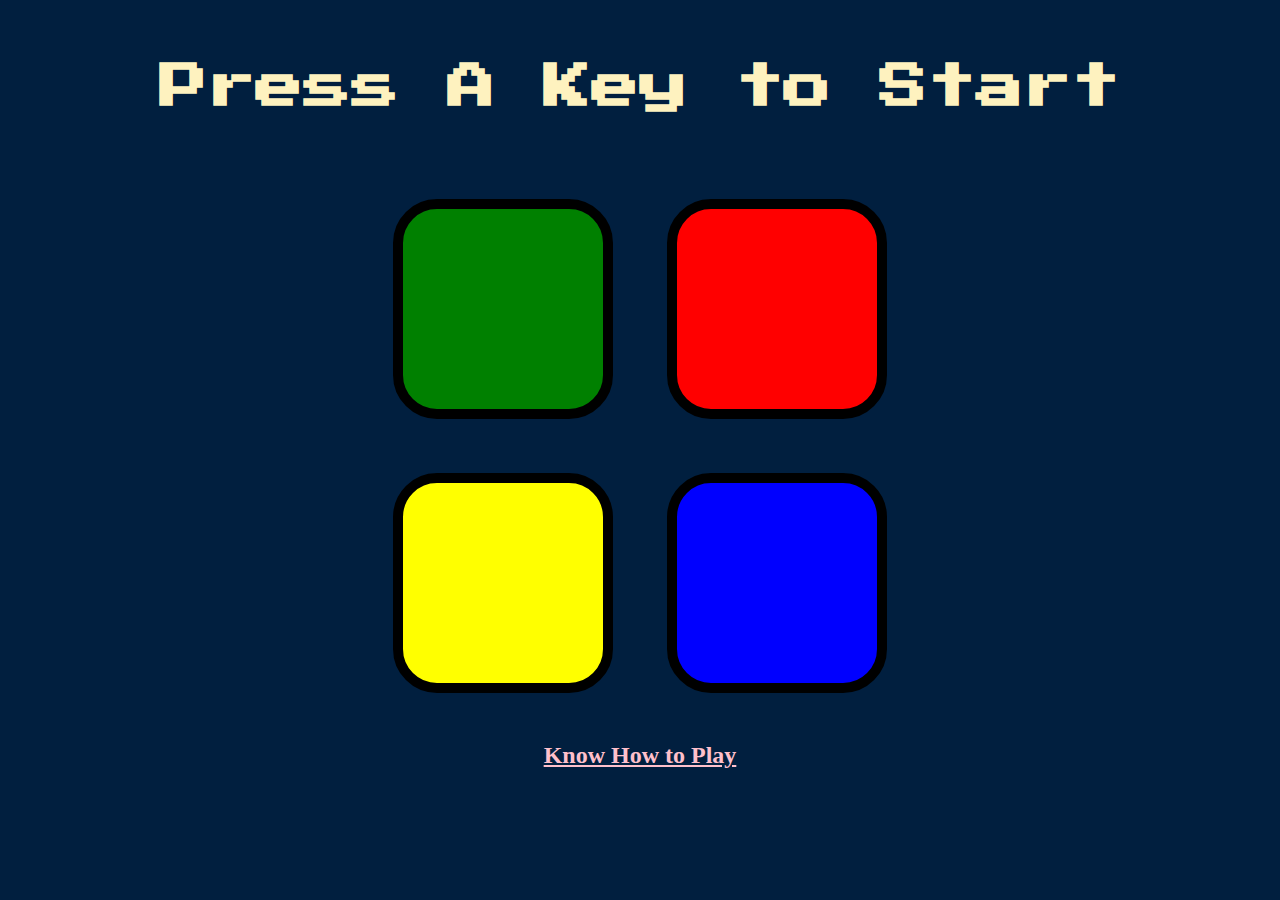
==== index.html @ abb2e5eb "Add files via upload" ====
<!DOCTYPE html>
<html lang="en" dir="ltr">

<head>
  <meta charset="utf-8">
  <title>Simon</title>
  <link rel="stylesheet" href="styles.css">
  <link href="https://fonts.googleapis.com/css?family=Press+Start+2P" rel="stylesheet">
  <script src="https://ajax.googleapis.com/ajax/libs/jquery/3.6.3/jquery.min.js"></script>
</head>

<body>
  <h1 id="level-title">Press A Key to Start</h1>
  <div class="container">
    <div lass="row">

      <div type="button" id="green" class="btn green">

      </div>

      <div type="button" id="red" class="btn red">

      </div>
    </div>

    <div class="row">

      <div type="button" id="yellow" class="btn yellow">

      </div>
      <div type="button" id="blue" class="btn blue">

      </div>

    </div>

  </div>

  <a href="https://www.youtube.com/watch?v=EWJ5uYwQJGU&t=10s"><h2>Know How to Play</h2></a>
  

<script src="game.js"></script>
</body>

</html>
---- styles.css ----
body {
  text-align: center;
  background-color: #011F3F;
}

#level-title {
  font-family: 'Press Start 2P', cursive;
  font-size: 3rem;
  margin:  5%;
  color: #FEF2BF;
}

.container {
  display: block;
  width: 50%;
  margin: auto;

}

.btn {
  margin: 25px;
  display: inline-block;
  height: 200px;
  width: 200px;
  border: 10px solid black;
  border-radius: 20%;
}

.game-over {
  background-color: red;
  opacity: 0.8;
}

.red {
  background-color: red;
}

.green {
  background-color: green;
}

.blue {
  background-color: blue;
}

.yellow {
  background-color: yellow;
}

.pressed {
  box-shadow: 0 0 20px white;
  background-color: grey;
}

a{
  color: pink;
}
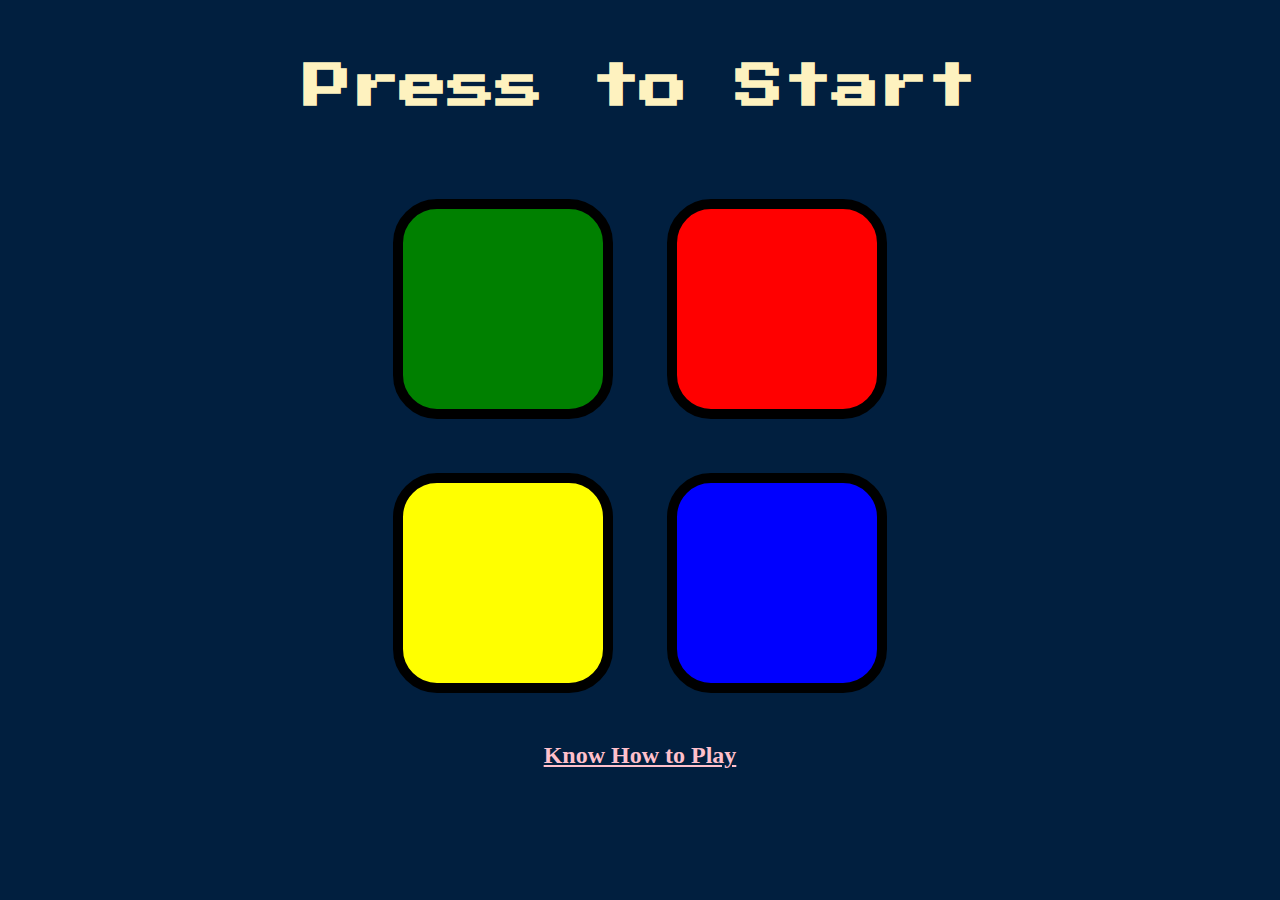
==== commit c1dedd73: "changed body keypress to improve mobile version compatability." ====
--- a/index.html
+++ b/index.html
@@ -10,7 +10,7 @@
 </head>
 
 <body>
-  <h1 id="level-title">Press A Key to Start</h1>
+  <h1 id="level-title">Press to Start</h1>
   <div class="container">
     <div lass="row">
 
--- a/styles.css
+++ b/styles.css
@@ -24,6 +24,7 @@
   width: 200px;
   border: 10px solid black;
   border-radius: 20%;
+  cursor: pointer;
 }
 
 .game-over {
@@ -55,3 +56,8 @@
 a{
   color: pink;
 }
+
+
+#level-title{
+  cursor: pointer;
+}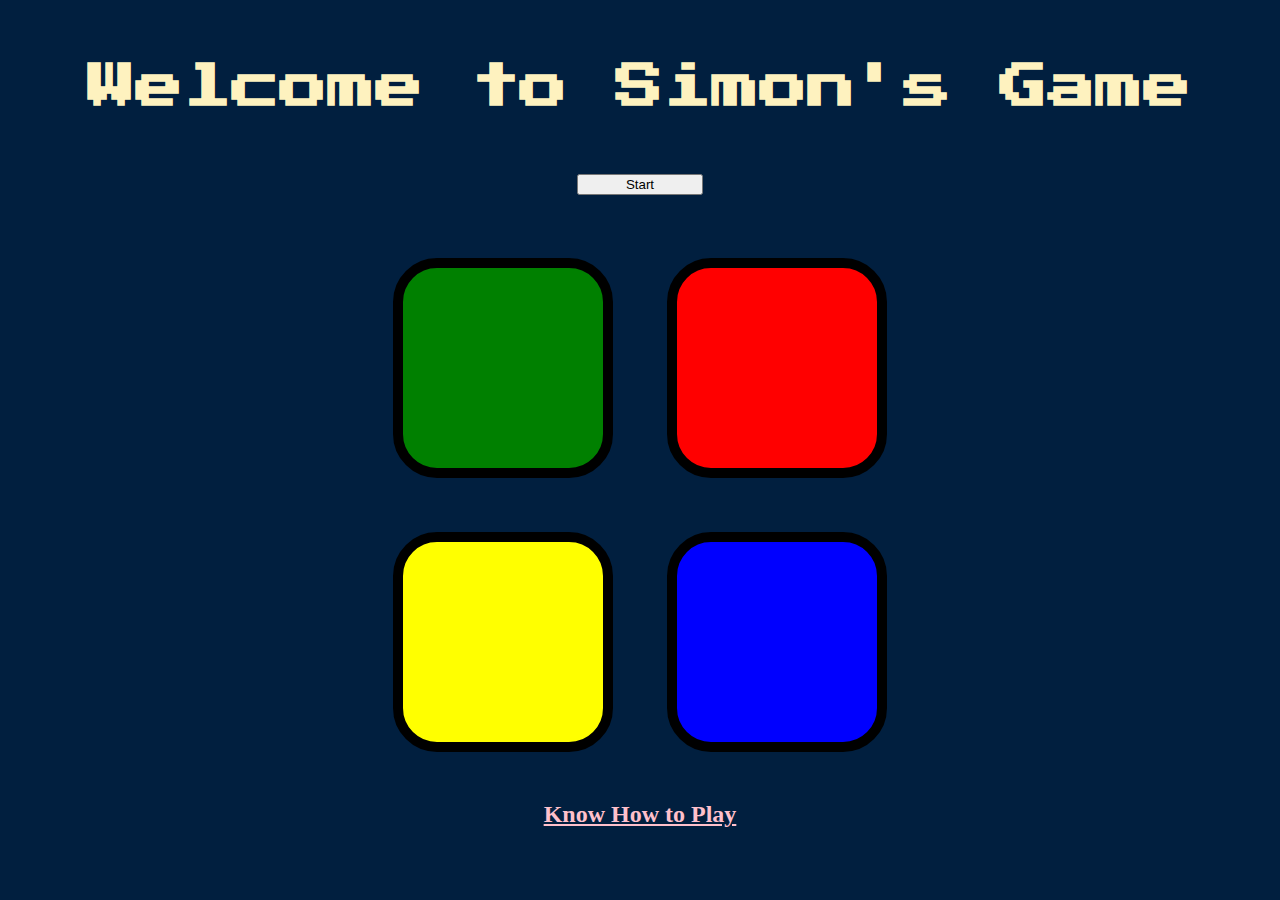
==== commit 94304139: "added button" ====
--- a/index.html
+++ b/index.html
@@ -4,31 +4,35 @@
 <head>
   <meta charset="utf-8">
   <title>Simon</title>
+  <link href="https://cdn.jsdelivr.net/npm/bootstrap@5.3.0-alpha1/dist/css/bootstrap.min.css" rel="stylesheet" integrity="sha384-GLhlTQ8iRABdZLl6O3oVMWSktQOp6b7In1Zl3/Jr59b6EGGoI1aFkw7cmDA6j6gD" crossorigin="anonymous">
+  
   <link rel="stylesheet" href="styles.css">
   <link href="https://fonts.googleapis.com/css?family=Press+Start+2P" rel="stylesheet">
   <script src="https://ajax.googleapis.com/ajax/libs/jquery/3.6.3/jquery.min.js"></script>
 </head>
 
 <body>
-  <h1 id="level-title">Press to Start</h1>
+  <h1 id="level-title">Welcome to Simon's Game</h1>
+<button class="btn btn-success btn-lg"> Start</button>
+
   <div class="container">
-    <div lass="row">
+    <div class="row">
 
-      <div type="button" id="green" class="btn green">
+      <div type="button" id="green" class="btn1 green">
 
       </div>
 
-      <div type="button" id="red" class="btn red">
+      <div type="button" id="red" class="btn1 red">
 
       </div>
     </div>
 
     <div class="row">
 
-      <div type="button" id="yellow" class="btn yellow">
+      <div type="button" id="yellow" class="btn1 yellow">
 
       </div>
-      <div type="button" id="blue" class="btn blue">
+      <div type="button" id="blue" class="btn1 blue">
 
       </div>
 
--- a/styles.css
+++ b/styles.css
@@ -14,10 +14,15 @@
   display: block;
   width: 50%;
   margin: auto;
-
+  display: grid;
+  place-items: center;  
 }
 
-.btn {
+.hidden{
+  display: none;
+}
+
+.btn1 {
   margin: 25px;
   display: inline-block;
   height: 200px;
@@ -57,6 +62,10 @@
   color: pink;
 }
 
+.btn{
+  width: 10%;
+  margin-bottom: 3%;
+}
 
 #level-title{
   cursor: pointer;
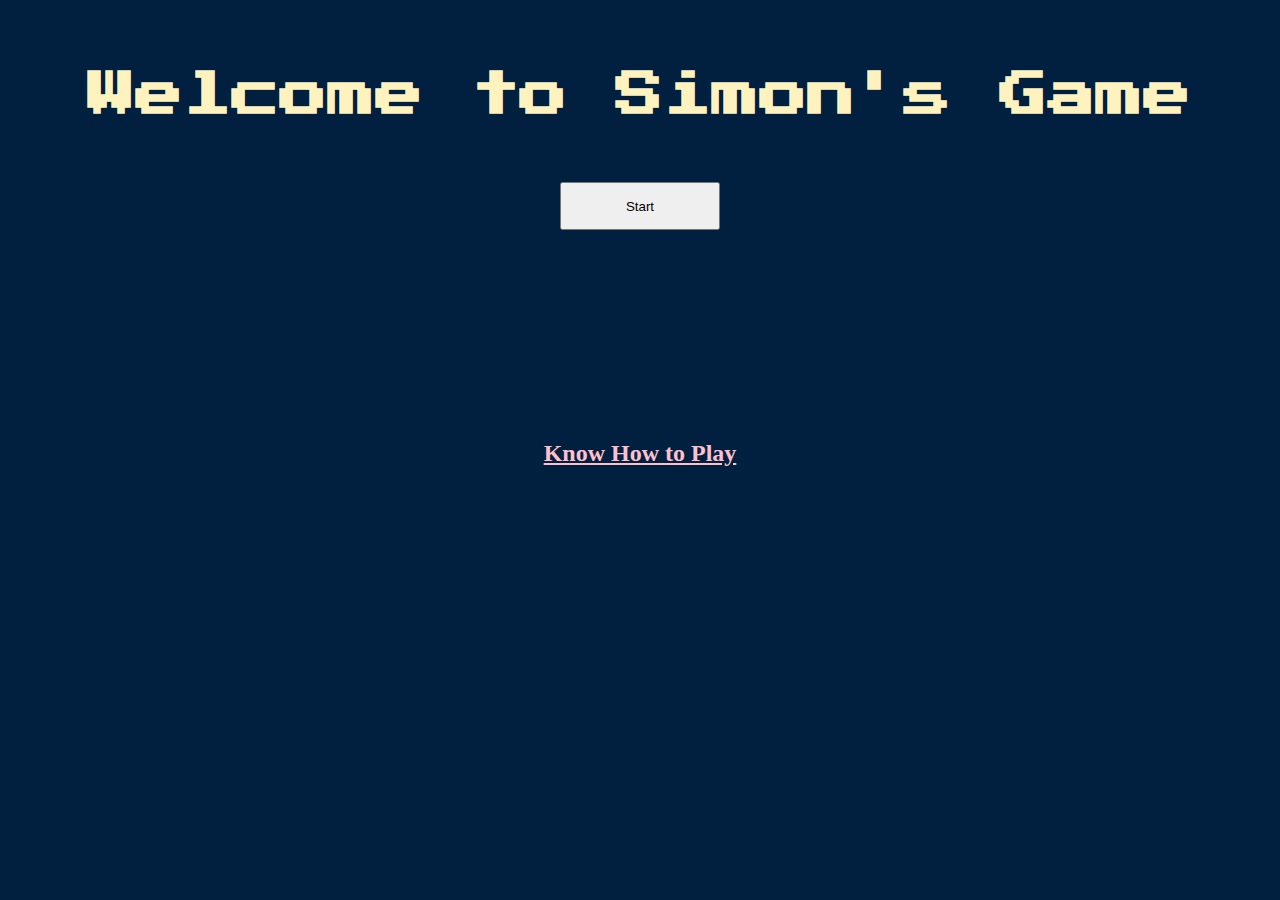
==== commit 0f572155: "added new features to buttons and changed positioning of colors" ====
--- a/index.html
+++ b/index.html
@@ -13,26 +13,28 @@
 
 <body>
   <h1 id="level-title">Welcome to Simon's Game</h1>
+  <div class="title">
 <button class="btn btn-success btn-lg"> Start</button>
-
-  <div class="container">
+<a href="https://www.youtube.com/watch?v=EWJ5uYwQJGU&t=10s"><h2>Know How to Play</h2></a>
+</div>
+  <div class="container-fluid hidden">
     <div class="row">
 
-      <div type="button" id="green" class="btn1 green">
+      <div type="button" id="green" class=" col-sm-2 btn1 green">
 
       </div>
 
-      <div type="button" id="red" class="btn1 red">
+      <div type="button" id="red" class="col-sm-2 btn1 red">
 
       </div>
     </div>
 
     <div class="row">
 
-      <div type="button" id="yellow" class="btn1 yellow">
+      <div type="button" id="yellow" class="col-sm-2 btn1 yellow">
 
       </div>
-      <div type="button" id="blue" class="btn1 blue">
+      <div type="button" id="blue" class="col-sm-2 btn1 blue">
 
       </div>
 
@@ -40,7 +42,7 @@
 
   </div>
 
-  <a href="https://www.youtube.com/watch?v=EWJ5uYwQJGU&t=10s"><h2>Know How to Play</h2></a>
+
   
 
 <script src="game.js"></script>
--- a/styles.css
+++ b/styles.css
@@ -1,6 +1,11 @@
 body {
   text-align: center;
   background-color: #011F3F;
+  left: 0;
+  right: 0;
+  top: 0;
+  bottom: 0;
+  position: absolute;
 }
 
 #level-title {
@@ -10,13 +15,18 @@
   color: #FEF2BF;
 }
 
-.container {
-  display: block;
-  width: 50%;
-  margin: auto;
+.container-fluid {
+
+  width: 100%;
+
+}
+
+.row{
   display: grid;
-  place-items: center;  
+  place-items: center;
+  
 }
+
 
 .hidden{
   display: none;
@@ -24,7 +34,8 @@
 
 .btn1 {
   margin: 25px;
-  display: inline-block;
+  align-items: center;
+  justify-content: center;
   height: 200px;
   width: 200px;
   border: 10px solid black;
@@ -63,10 +74,10 @@
 }
 
 .btn{
-  width: 10%;
-  margin-bottom: 3%;
+  width: 10rem;
+  height: 3rem;
+  margin-bottom: 15%;
 }
 
-#level-title{
-  cursor: pointer;
-}+
+
